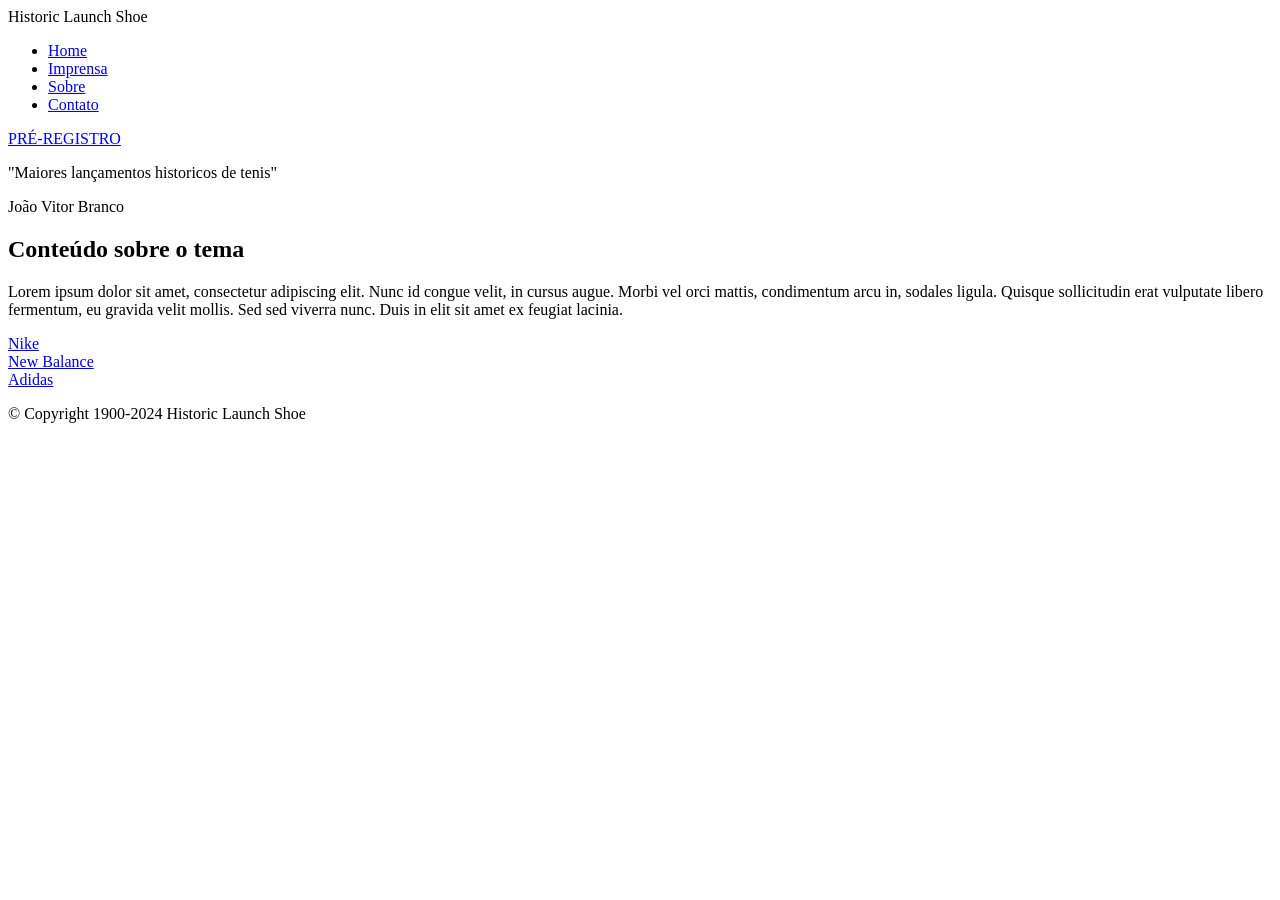
==== index.html @ e21be190 "Trocando de home para index.html" ====
<!DOCTYPE html>
<html lang="pt-BR">
<head>
    <meta charset="UTF-8">
    <meta name="viewport" content="width=device-width, initial-scale=1.0">
    <title>Chalé Hotel</title>
    <link rel="stylesheet" href="style.css">
</head>
<body id="home-page">
    <header id="header">
        <div id="logo">Historic Launch Shoe</div>
        <nav id="nav">
            <ul>
                <li><a href="index.html">Home</a></li>
                <li><a href="#imprensa">Imprensa</a></li>
                <li><a href="sobre.html">Sobre</a></li>
                <li><a href="contato.html">Contato</a></li>
            </ul>
        </nav>
        <a id="reserve-button" href="registro.html">PRÉ-REGISTRO</a>
        <div id="quote">
            <p>"Maiores lançamentos historicos de tenis"</p>
            <p>João Vitor Branco</p>
        </div>
        <!-- <div id="location">Rio de Janeiro - São Paulo - Belo Horizonte</div> -->
    </header>
    <main id="main-content">
        <section id="content">
            <h2>Conteúdo sobre o tema</h2>
            <p>Lorem ipsum dolor sit amet, consectetur adipiscing elit. Nunc id congue velit, in cursus augue. Morbi vel orci mattis, condimentum arcu in, sodales ligula. Quisque sollicitudin erat vulputate libero fermentum, eu gravida velit mollis. Sed sed viverra nunc. Duis in elit sit amet ex feugiat lacinia.</p>
        </section>
        <aside id="sidebar">
            <div class="sidebar-item">
                <div class="image-placeholder" id="tenis-nike"></div>
                <a href="#apartamento">Nike</a>
            </div>
            <div class="sidebar-item">
                <div class="image-placeholder" id="tenis-newbalance"></div>
                <a href="#restaurante">New Balance</a>
            </div>
            <div class="sidebar-item">
                <div class="image-placeholder" id="tenis-adidas"></div>
                <a href="#piscina">Adidas</a>
            </div>
        </aside>
    </main>
    <footer id="footer">
        <p>© Copyright 1900-2024 Historic Launch Shoe</p>
    </footer>
</body>
</html>
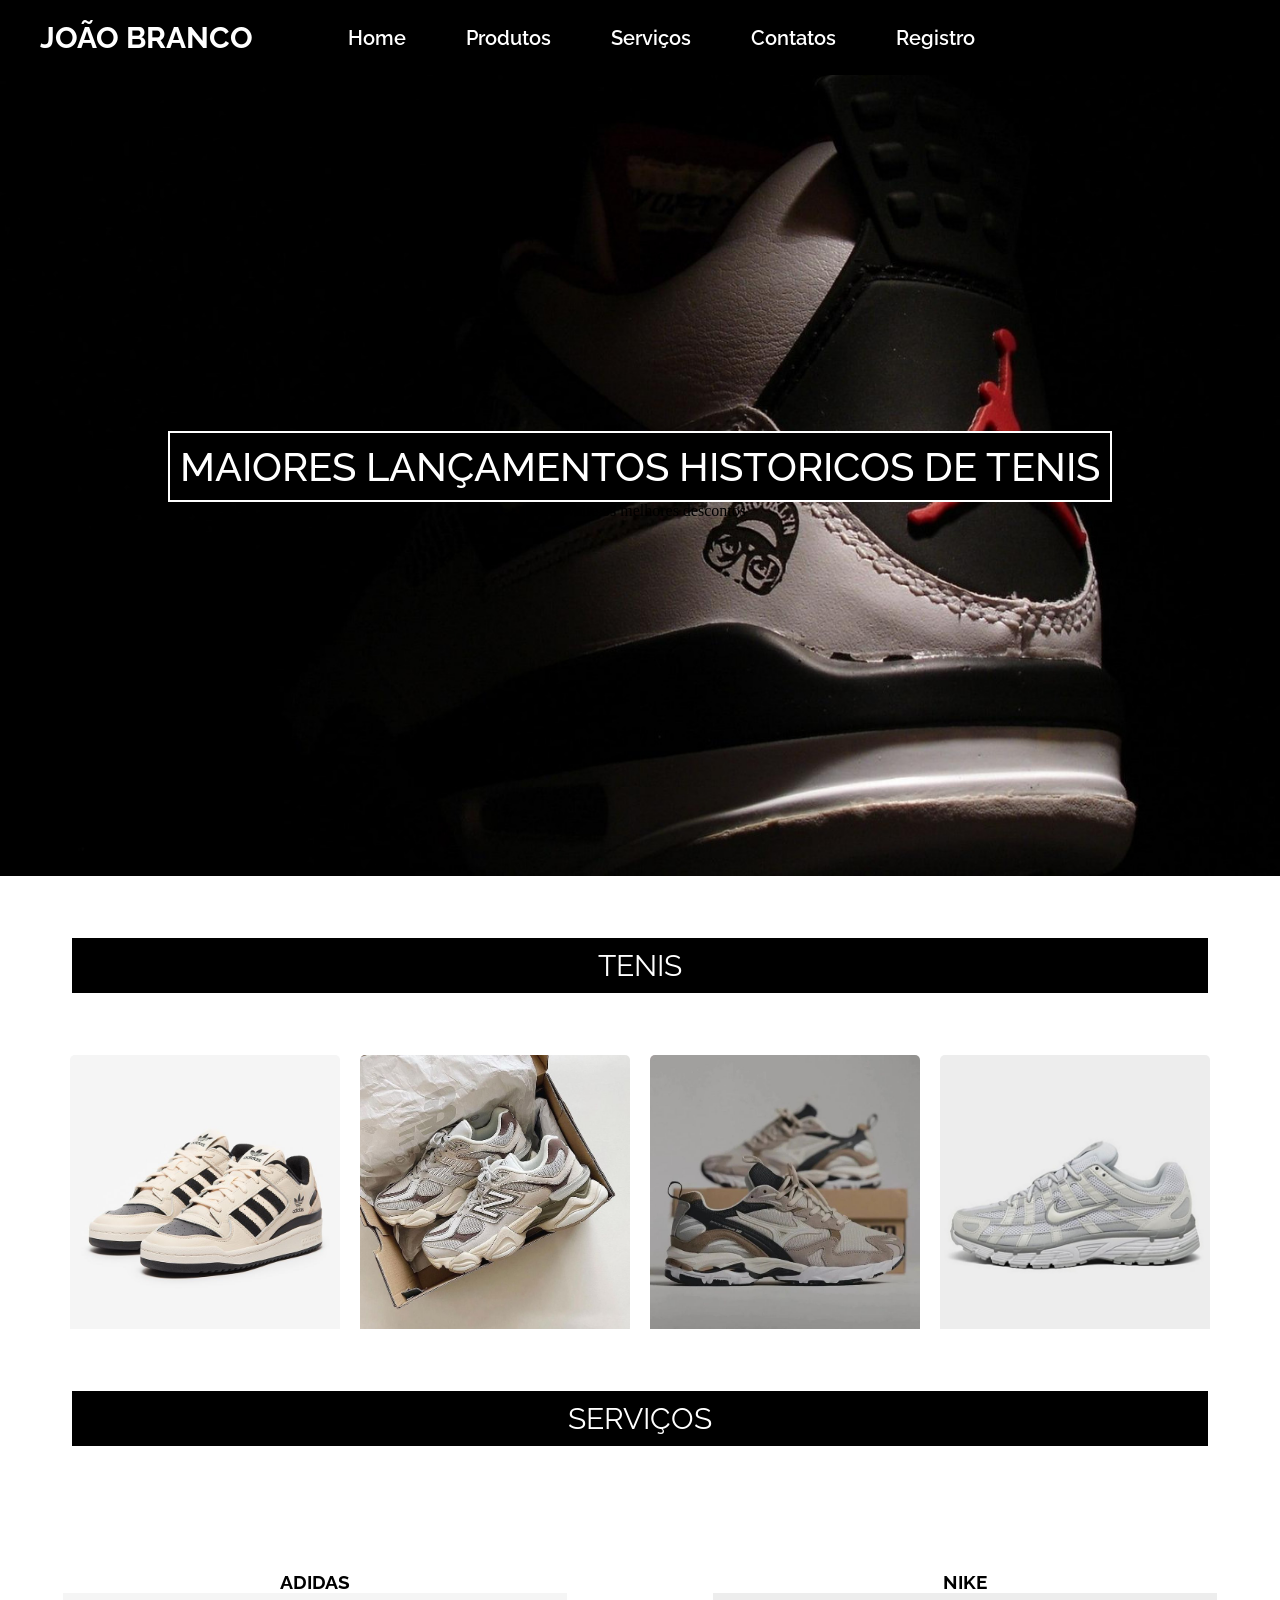
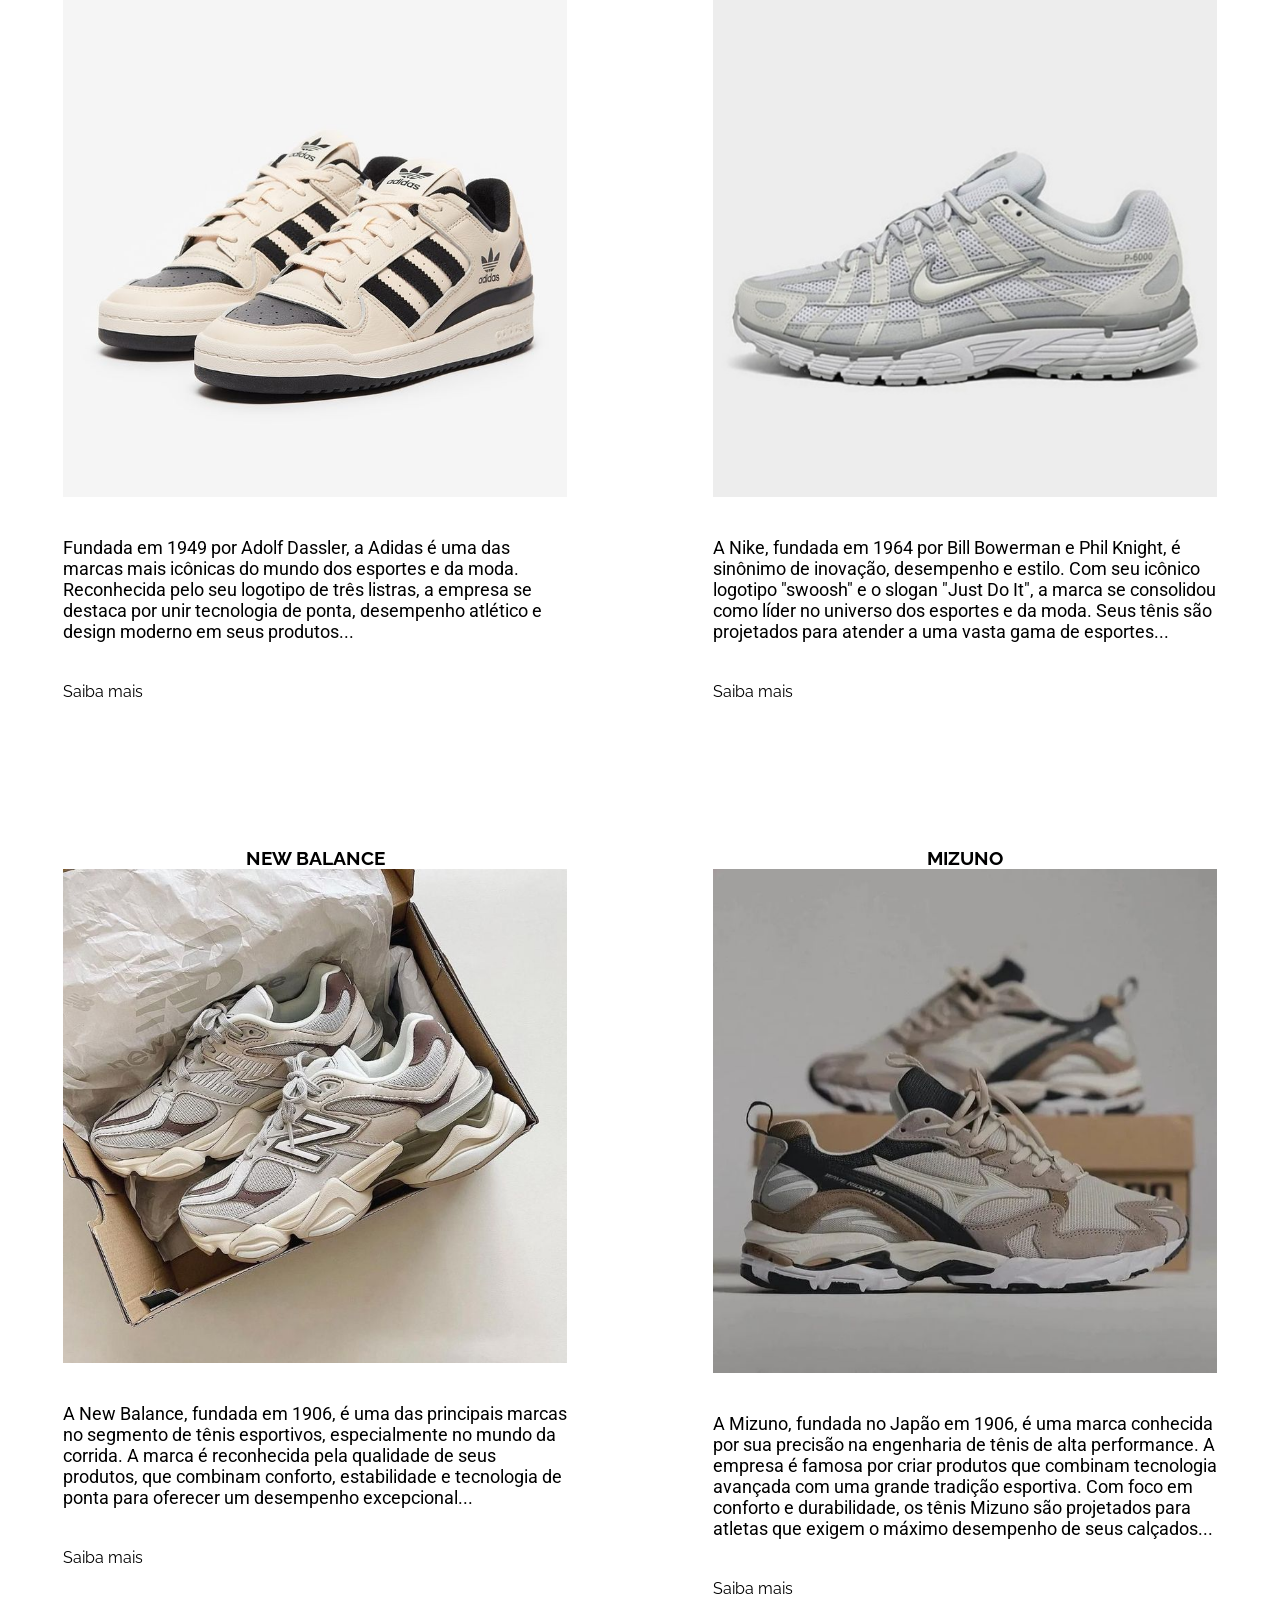
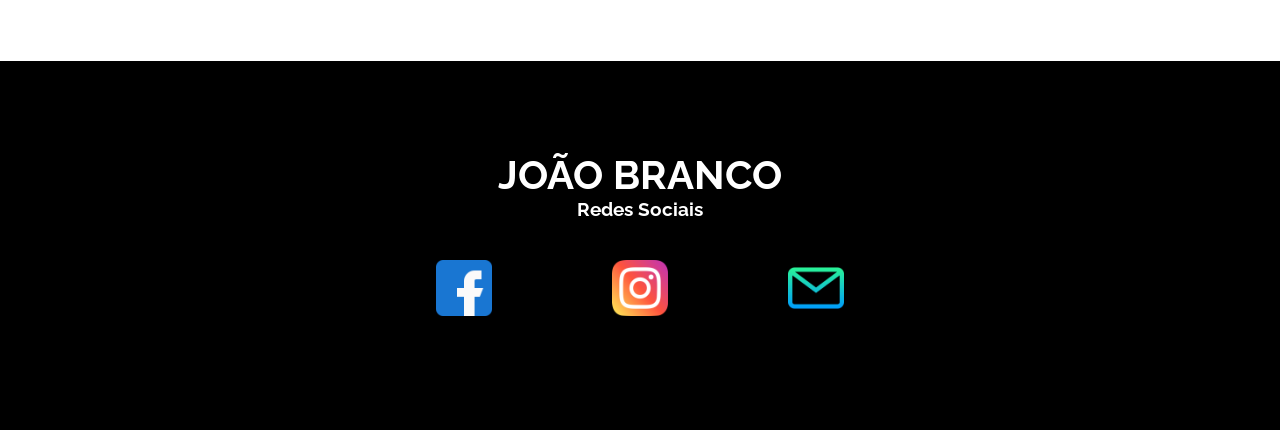
==== commit 87a610ee: "Arrumando Index" ====
--- a/index.html
+++ b/index.html
@@ -1,51 +1,178 @@
 <!DOCTYPE html>
 <html lang="pt-BR">
+
 <head>
     <meta charset="UTF-8">
     <meta name="viewport" content="width=device-width, initial-scale=1.0">
-    <title>Chalé Hotel</title>
+    <title>Historical Releases</title>
     <link rel="stylesheet" href="style.css">
+    <link rel="stylesheet" href="src/css/  sections/home.css">
+    <link rel="stylesheet" href="src/css/reset.css">
+    <link rel="stylesheet" href="src/css/global.css">
+    <link rel="stylesheet" href="sections/home.css">
+    <link rel="stylesheet" href="sections/imprensa.css">
+    <link rel="stylesheet" href="sections/sobre.css">
+    <link rel="stylesheet" href="sections/contato.css">
+    <link rel="stylesheet" href="src/css/variables.css">
+    <link rel="stylesheet" href="src/css/  sections/header.css">
+    <link rel="stylesheet" href="src/css/  sections/hero.css">
+    <link rel="stylesheet" href="src/css/  sections/servicos.css">
+    <link rel="stylesheet" href="src/css/  sections/produtos.css">
+    <link rel="stylesheet" href="src/css/  sections/contatos.css">
+    <link rel="stylesheet" href="src/css/  sections/footer.css">
+
+    <link rel="preconnect" href="https://fonts.googleapis.com">
+    <link rel="preconnect" href="https://fonts.gstatic.com" crossorigin>
+    <link
+        href="https://fonts.googleapis.com/css2?family=Raleway:ital,wght@0,200;0,300;1,400&family=Roboto:wght@300;400;700&display=swap"
+        rel="stylesheet">
 </head>
-<body id="home-page">
-    <header id="header">
-        <div id="logo">Historic Launch Shoe</div>
-        <nav id="nav">
-            <ul>
-                <li><a href="index.html">Home</a></li>
-                <li><a href="#imprensa">Imprensa</a></li>
-                <li><a href="sobre.html">Sobre</a></li>
-                <li><a href="contato.html">Contato</a></li>
-            </ul>
-        </nav>
-        <a id="reserve-button" href="registro.html">PRÉ-REGISTRO</a>
-        <div id="quote">
-            <p>"Maiores lançamentos historicos de tenis"</p>
-            <p>João Vitor Branco</p>
+<body>
+    <header class="header">
+        <div class="header-container">
+
+            <a href="#">
+                <h1 class="logo">
+                    JOÃO BRANCO
+                </h1>
+            </a>
+            <nav>
+                <input type="checkbox" id="menu-hamburguer" />
+                <label for="menu-hamburguer">
+                    <div class="menu">
+                        <span class="hamburguer"></span>
+                    </div>
+                </label>
+                <ul>
+                    <li><a href="#home">Home</a></li>
+                    <li><a href="#produtos">Produtos</a></li>
+                    <li><a href="#servicos">serviços</a></li>
+                    <li><a href="#contatos">contatos</a></li>
+                    <li><a href="registro.html">Registro</a></li>
+                </ul>
+            </nav>
+>>>>>>> dev:home.html
         </div>
-        <!-- <div id="location">Rio de Janeiro - São Paulo - Belo Horizonte</div> -->
     </header>
-    <main id="main-content">
-        <section id="content">
-            <h2>Conteúdo sobre o tema</h2>
-            <p>Lorem ipsum dolor sit amet, consectetur adipiscing elit. Nunc id congue velit, in cursus augue. Morbi vel orci mattis, condimentum arcu in, sodales ligula. Quisque sollicitudin erat vulputate libero fermentum, eu gravida velit mollis. Sed sed viverra nunc. Duis in elit sit amet ex feugiat lacinia.</p>
-        </section>
-        <aside id="sidebar">
-            <div class="sidebar-item">
-                <div class="image-placeholder" id="tenis-nike"></div>
-                <a href="#apartamento">Nike</a>
+
+    <section class="hero">
+        <h2>Maiores lançamentos historicos de tenis</h2>
+        <p>Aproveite os melhores descontos</p>
+    </section>
+
+    <section class="produtos" id="produtos">
+        <div class="container">
+            <div class="row">
+                <div class="section-title">
+                    <h2>tenis</h2>
+                </div>
             </div>
-            <div class="sidebar-item">
-                <div class="image-placeholder" id="tenis-newbalance"></div>
-                <a href="#restaurante">New Balance</a>
+
+            <div class="container-produtos">
+                <div class="produto">
+                    <a href="#">
+                        <img src="src/images/img-tenis/adidas.jpg" alt="img-tenis" />
+                        <div class="informacoes-produto">
+                            <p>Da loja direto para seu pé ADIDAS</p>
+                            <p>R$: 0,00</p>
+                        </div>
+                    </a>
+                </div>
+
+                <div class="produto">
+                    <a href="#">
+                        <img src="src/images/img-tenis/New Balance.jpg" alt="img-tenis" />
+                        <div class="informacoes-produto">
+                            <p>Da loja direto para seu pé NEW BALANCE</p>
+                            <p>R$: 0,00</p>
+                        </div>
+                    </a>
+                </div>
+
+                <div class="produto">
+                    <a href="#">
+                        <img src="src/images/img-tenis/a3aefb053aadff4c316368994afd8eb6.jpg" alt="" />
+                        <div class="informacoes-produto">
+                            <p>Da loja direto para seu pé MIZUNO</p>
+                            <p>R$: 0,00</p>
+                        </div>
+                    </a>
+                </div>
+
+                <div class="produto">
+                    <a href="#">
+                        <img src="src/images/img-tenis/WhatsApp Image 2024-11-23 at 03.18.50(1).jpeg" alt="vages" />
+                        <div class="informacoes-produto">
+                            <p>Da loja direto para seu pé NIKE</p>
+                            <p>R$: 0,00</p>
+                        </div>
+                    </a>
+                </div>
             </div>
-            <div class="sidebar-item">
-                <div class="image-placeholder" id="tenis-adidas"></div>
-                <a href="#piscina">Adidas</a>
+        </div>
+    </section>
+
+    <section>
+        <div class="container">
+            <div class="row">
+                <div class="section-title">
+                    <h2>serviços</h2>
+                </div>
             </div>
-        </aside>
-    </main>
-    <footer id="footer">
-        <p>© Copyright 1900-2024 Historic Launch Shoe</p>
+    </section>
+
+    <section class="servicos" id="servicos">
+        <div class="item">
+            <h3>ADIDAS</h3>
+            <img src="src/images/img-tenis/adidas.jpg" alt="Tenis ADIDAS">
+            <p>Fundada em 1949 por Adolf Dassler, a Adidas é uma das marcas mais icônicas do mundo dos esportes e da moda.
+                 Reconhecida pelo seu logotipo de três listras, a empresa se destaca por unir tecnologia de ponta,
+                  desempenho atlético e design moderno em seus produtos...</p>
+            <a href="saiba+adidas.html" class="btn-know-more">Saiba mais</a>
+        </div>
+        <div class="item">
+            <h3>NIKE</h3>
+            <img src="src/images/img-tenis/WhatsApp Image 2024-11-23 at 03.18.50(1).jpeg" alt="Tenis NIKE">
+            <p>A Nike, fundada em 1964 por Bill Bowerman e Phil Knight, é sinônimo de inovação, desempenho e estilo.
+                 Com seu icônico logotipo "swoosh" e o slogan "Just Do It", a marca se consolidou como líder no universo
+                  dos esportes e da moda. Seus tênis são projetados para atender a uma vasta gama de esportes...</p>
+            <a href="saiba+nike.html" class="btn-know-more">Saiba mais</a>
+        </div>
+        <div class="item">
+            <h3>NEW BALANCE</h3>
+            <img src="src/images/img-tenis/New Balance.jpg" alt="NEW BALANCE">
+            <p>A New Balance, fundada em 1906, é uma das principais marcas no segmento de tênis esportivos, especialmente no mundo 
+                da corrida. A marca é reconhecida pela qualidade de seus produtos, que combinam conforto, estabilidade e tecnologia
+                 de ponta para oferecer um desempenho excepcional...</p>
+            <a href="saiba+newbalance.html" class="btn-know-more">Saiba mais</a>
+        </div>
+        <div class="item">
+            <h3>MIZUNO</h3>
+            <img src="src/images/img-tenis/a3aefb053aadff4c316368994afd8eb6.jpg" alt="MIZUNO">
+            <p>A Mizuno, fundada no Japão em 1906, é uma marca conhecida por sua precisão na engenharia de tênis de alta performance. 
+                A empresa é famosa por criar produtos que combinam tecnologia avançada com uma grande tradição esportiva. 
+                Com foco em conforto e durabilidade, os tênis Mizuno são projetados para atletas que exigem o máximo desempenho de seus calçados...</p>
+            <a href="saiba+mizuno.html" class="btn-know-more">Saiba mais</a>
+        </div>
+    </section>
+
+    <footer class="footer" id="contatos">
+        <h4>JOÃO BRANCO</h4>
+        <h3>Redes Sociais</h3>
+        <div class="social">
+            <a href="https://www.facebook.com/">
+                <img src="src/images/img-logos/Facebook.jpg" alt="Logo do Facebook">
+            </a>
+            <a href="https://www.instagram.com/joaovitorbrancoo/">
+                <img src="src/images/img-logos/instagram.png" alt="Logo do Instagram">
+            </a>
+            <a href="mailto:jvitor5343@gmail.com">
+                <img src="src/images/img-logos/gmail.png" alt="Logo do Twitter" class="gmail-logo">
+            </a>
+        </div>
     </footer>
+    
+    
 </body>
-</html>
+
+</html>
--- a/src/css/global.css
+++ b/src/css/global.css
@@ -0,0 +1,163 @@
+html{
+    font-size: 62.5%;
+}
+
+body{
+    font-size: 1.6rem;
+    font-weight: 400;
+}
+
+/* hader */
+
+.header{
+    background-color: var(--cor-2);
+    font-family:var(--fonte-titulo);
+}
+
+.header-container{
+    display: flex;
+    align-items: center;
+    justify-content: space-between;
+    padding: 20px 40px;
+    min-height: 75px;
+}
+
+.header h1{
+    font-size: 3rem;
+    font-weight: 700;
+    transition: 0.3s;
+    color:var(--cor-3);
+}
+
+.header a:hover h1{
+    color:var(--cor-4);
+}
+
+/* hero */
+
+.hero{
+    height: 89vh;
+    background: url('../images/img-tenis/WhatsApp\ Image\ 2024-11-23\ at\ 02.50.01.jpeg') no-repeat center center;
+    background-size: cover;
+    display: flex;
+    flex-direction: column;
+    justify-content: center;
+    align-items: center;
+    position: relative;
+}
+
+.hero h2{
+    font-size: 4rem;
+    font-weight: 500;
+    text-transform: uppercase;
+    color:var(--cor-3);
+    font-family: var(--fonte-titulo);
+    border: solid 2px;
+    background-color: var(--cor-2);
+    padding: 10px;
+}
+
+.hero::after{
+    content: url('../images/seta_preta.png');
+    height: 35px;
+    bottom: 40px;
+    position: absolute;
+    animation: downarrow 0.6s infinite alternate ease-in-out;
+}
+
+@-webkit-keyframes downarrow{
+    0%{
+        -webkit-transform: translateY(0);
+        opacity: 0.4;
+    }
+    100%{
+        -webkit-transform: translateY(1em);
+        opacity: 0.9;
+    }
+}
+
+/* produtos */
+
+.section-title {
+    text-align: center;
+    flex: 0 0 100%;
+    max-width: 100%;
+    padding: 60px 0;
+}
+
+.section-title h2 {
+    font-size:3rem;
+    font-weight: 400;
+    text-transform: uppercase;
+    border: solid 2px;
+    background-color: var(--cor-2);
+    padding: 10px;
+    color: var(--cor-3);
+    font-family: var(--fonte-titulo);
+}
+
+.container {
+    max-width: 1140px;
+    margin: auto;
+}
+
+.row{
+    display: flex;
+    flex-wrap: wrap;
+}
+
+
+
+/* serviços */
+
+.servicos {
+    display: grid;
+    grid-template-columns: 1fr 1fr;
+    max-width: var(--max-width-size);
+    font-family: var(--fonte-titulo);
+    gap: 20px; /* Adiciona espaçamento entre as colunas */
+}
+
+.servicos .item {
+    padding: 10%;
+    display: flex;
+    flex-direction: column;
+    justify-content: flex-start;  /* Alinha o conteúdo para cima */
+    align-items: center;
+    text-align: left;
+}
+
+.servicos .item img {
+    max-width: 100%;
+    height: auto;
+    margin-bottom: 20px; /* Espaçamento entre a imagem e o texto */
+}
+
+.servicos .item p {
+    font-weight: 400;
+    font-size: 1.8rem;
+    margin: 20px 0;
+    font-family: var(--fonte-titulo-2);
+}
+
+.servicos .item .btn-know-more {
+    font-size: 1.6rem;
+    align-self: flex-start;
+    margin-top: 20px; /* Adiciona um espaço entre o texto e o botão */
+}
+
+.servicos .item .btn-know-more:hover {
+    font-weight: 700;
+}
+
+.servicos .image.right {
+    background: url('../images/img-tenis/adidas.jpg') center center no-repeat;
+    background-size: cover;
+    height: 300px; /* Defina uma altura fixa para as imagens */
+}
+
+.servicos .image.left {
+    background: url('../images/gps.jpeg') center center no-repeat;
+    background-size: cover;
+    height: 300px; /* Defina uma altura fixa para as imagens */
+}
--- a/src/css/variables.css
+++ b/src/css/variables.css
@@ -0,0 +1,12 @@
+:root{
+    --cor-1:#ffffff;
+    --cor-2:#000000;
+    --cor-3:#fff;
+    --cor-4: rgb(131, 131, 130);
+    --cor-5:#000
+}
+
+:root{
+    --fonte-titulo:'Raleway', sans-serif;
+    --fonte-titulo-2:'Roboto', sans-serif;
+}
--- a/src/css/  sections/header.css
+++ b/src/css/  sections/header.css
@@ -0,0 +1,116 @@
+.header a i{
+    font-size: 4rem;
+}
+.header nav ul{
+    display: flex;
+    text-transform: capitalize;
+}
+
+.header nav ul li a{
+    font-size: 2rem;
+    font-weight: 600;
+    padding: 10px 30px;
+    border-radius: 50px;
+    transition: 0.3s;
+    color: var(--cor-3);
+}
+
+.header nav ul li a:hover{
+    color:var(--cor-3);
+    background-color: var(--cor-4);
+}
+
+/* responsivo*/
+
+.header .menu{
+    display: none;
+    height: 60px;
+    width: 60px;
+    align-self: flex-end;
+}
+
+.header nav label{
+    display: flex;
+    flex-direction: column;
+}
+
+.header .hamburguer{
+    background-color: var(--cor-4);
+    position: relative;
+    display: block;
+    width: 30px;
+    height: 2px;
+    top: 29px;
+    left: 15px;
+    transition: 0.5s ease-in-out;
+}
+
+.header .hamburguer:before,
+.header .hamburguer:after{
+    background-color:var(--cor-4);
+    content: "";
+    display: block;
+    width: 100%;
+    height: 100%;
+    position: absolute;
+    transition: 0.2s ease-in-out;
+}
+
+.header .hamburguer:before{
+    top: -10px;
+}
+
+.header .hamburguer:after{
+    bottom: -10px;
+}
+
+.header input{
+    display:none;
+}
+
+.header input:checked ~ label .hamburguer{
+    transform: rotate(45deg);
+}
+
+.header input:checked ~ label .hamburguer:before{
+    transform: rotate(90deg);
+    top: 0;
+}
+
+.header input:checked ~ label .hamburguer:after{
+    transform: rotate(90deg);
+    bottom: 0;
+}
+
+@media(max-width:900px){
+    .header .menu{
+        display: block;
+    }
+
+    .header nav ul{
+        display: none;
+    }
+
+    .header input:checked ~ ul{
+        display: block;
+    }
+
+    .header nav{
+        position: absolute;
+        top:8px;
+        right: 20px;
+        z-index: 1;
+    }
+
+    .header nav ul{
+        width: 200px;
+        background-color:var(--cor-2);
+        padding: 20px;
+    }
+
+    .header nav ul a{
+        text-align:center;
+        padding: 20px;
+        display: block;
+    }
+}
--- a/src/css/  sections/produtos.css
+++ b/src/css/  sections/produtos.css
@@ -0,0 +1,62 @@
+.produtos .container-produtos {
+    display: grid;        
+    grid-template-columns: repeat(auto-fill, minmax(250px, 1fr));
+    margin: 0 auto;
+    grid-gap: 20px; 
+}
+
+.produtos .container-produtos .produto{
+    border-radius: 5px;
+    transition: all 0.3s ease;
+    -moz-transition: all .3s ease;
+    -o-transition: all .3s ease;
+    -webkit-transition: all .3s ease;
+    position: relative; 
+}
+
+.produtos .container-produtos .produto:hover,
+.produtos .container-produtos .produto:hover .informacoes-produto {
+    background-color:var(--cor-5);
+    opacity: 0.8;
+}
+
+.produtos .container-produtos .produto img {
+    border-top-left-radius: 5px;
+    border-top-right-radius: 5px;
+    height: 100%;
+}
+
+.produtos .container-produtos .produto .informacoes-produto {
+    padding: 20px;    
+    position: absolute;
+    top: 0;
+    width: 100%;
+    height: 100%;
+    opacity: 0;    
+    transition: all .3s ease;
+    border-top-left-radius: 4px;
+    border-top-right-radius: 4px;
+}
+
+.informacoes-produto p{
+    color: var(--cor-3);
+}
+
+.produtos .container-produtos .produto .informacoes-produto p:nth-child(2) {
+    font-weight: 500;
+    margin-top: 10px;
+    font-size: 4rem;
+}
+
+.produtos .container-produtos .produto h3 {
+    font-size: 4rem;
+    font-weight: 500;    
+    position: absolute;      
+    width: 100%;
+    padding-left: 20px;
+    padding-bottom: 10px;
+    bottom: 0;
+    align-items: center;
+    color: var(--cor-3);
+    border-top: solid 2px;
+}
--- a/src/css/  sections/footer.css
+++ b/src/css/  sections/footer.css
@@ -0,0 +1,49 @@
+.footer {
+    display: flex;
+    background-color: var(--cor-2);
+    flex-direction: column;
+    text-align: center;
+    padding: 90px 0;
+    font-family: var(--fonte-titulo);
+    color: var(--cor-3);
+}
+
+.footer h4 {
+    font-weight: 700;
+    font-size: 4rem;
+}
+
+.footer nav {
+    margin: 50px 0;
+}
+
+.footer .social i {
+    font-size: 4rem;
+}
+
+.footer .social a:hover {
+    color: var(--cor-3);
+}
+
+.footer .social a {
+    margin: 20px;
+}
+
+.footer .social h3 {
+    margin: 30px;
+}
+
+.social {
+    display: grid;
+    grid-template-columns: repeat(3, 1fr); /* Define três colunas iguais */
+    margin: 0 auto;
+    grid-gap: 80px;
+    width: 35%;
+}
+.footer .social img {
+    margin-top: 20px; 
+}
+.gmail-logo{
+    width: 800px;
+    height: auto;
+}
